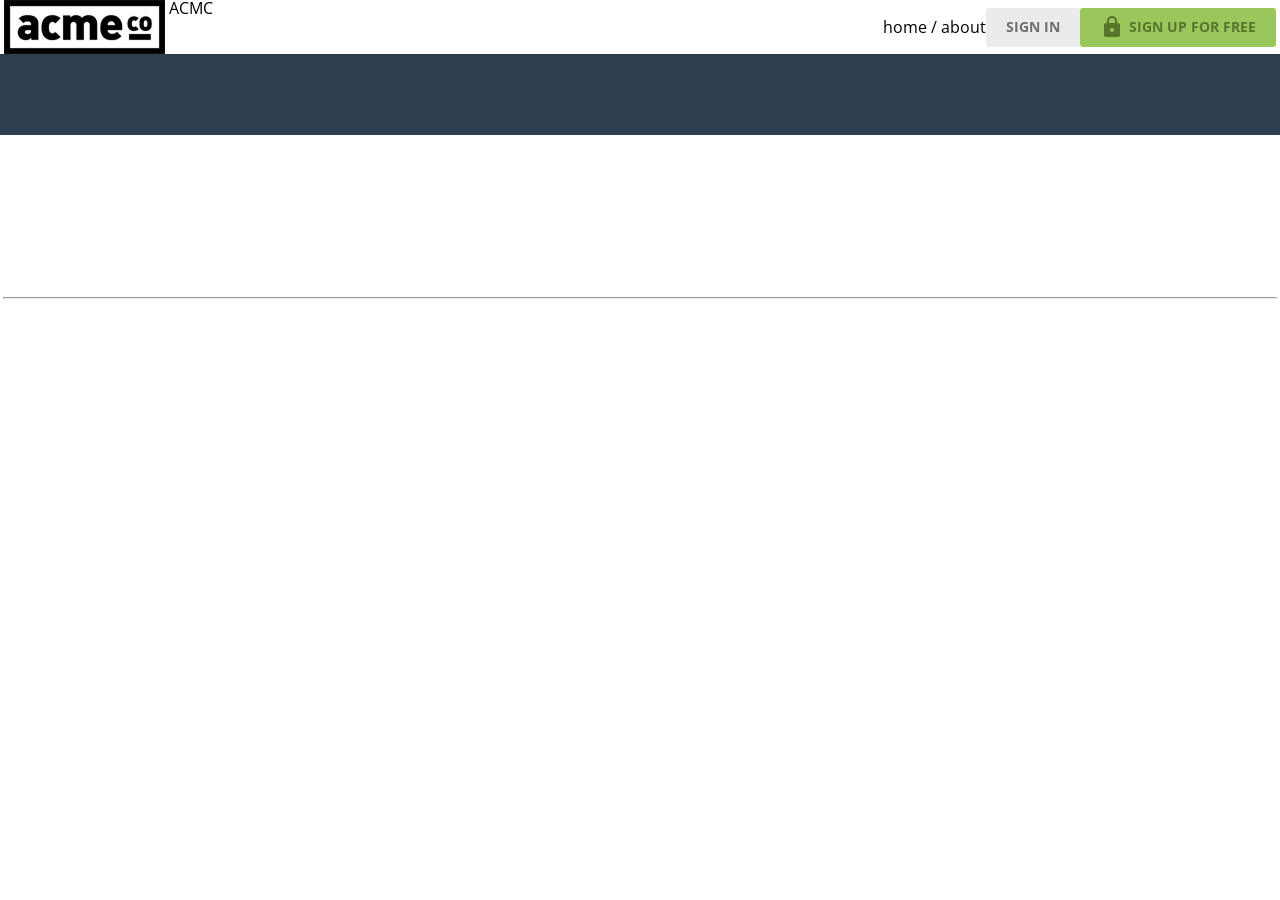
==== index.html @ 16926dd7 "feat: header HTML 구조 추가" ====
<!doctype html>
<html lang="ko">
  <head>
    <meta charset="UTF-8" />
    <meta name="viewport" content="width=device-width, initial-scale=1.0" />
    <title>ACME</title>
    <link rel="preconnect" href="https://fonts.googleapis.com" />
    <link rel="preconnect" href="https://fonts.gstatic.com" crossorigin />
    <link
      href="https://fonts.googleapis.com/css2?family=Open+Sans:ital,wght@0,300..800;1,300..800&display=swap"
      rel="stylesheet"
    />
    <link
      href="https://fonts.googleapis.com/icon?family=Material+Icons"
      rel="stylesheet"
    />
    <link rel="stylesheet" href="css/common.css" />
  </head>
  <body>
    <header>
      <div class="container d-flex justify-content-between align-items-center">
        <h1>
          <a href="index.html">
            <img src="images/Logo.png" alt="acme Logo" />
            <span>ACMC</span>
          </a>
        </h1>
        <nav>
          <ul class="d-flex align-items-center">
            <li>
              <a href="" class="text-nav">home</a>
              /
              <a href="" class="text-nav">about</a>
            </li>
            <li>
              <a href="#" class="btn btn-secondary">sign in</a>
            </li>
            <li>
              <a href="#" class="btn btn-primary">
                <span class="material-icons">lock</span>
                sign up for free
              </a>
            </li>
          </ul>
        </nav>
      </div>
    </header>
    <main>
      <section class="hero inner-top-pd">
        <div class="container"></div>
      </section>
      <section class="Features container inner-pd"></section>
      <hr class="container" />
      <section class="testimonial container inner-pd"></section>
      <section class="cta inner-pd"></section>
    </main>
    <footer class="inner-pd"></footer>
  </body>
</html>
---- css/common.css ----
@import url("normalize.css");
@import url("reset.css");
@import url("flex-utility.css");

:root {
  /* Layout */
  --base-unit: 27px;
  --base-font: 16px;
  /* Color styles */
  --black: rgba(44, 44, 44, 1);
  --light--gray: rgba(168, 168, 168, 1);
  --medium--gray: rgba(110, 110, 110, 1);
  --super--light--gray: rgba(235, 235, 235, 1);
  --primary: rgba(154, 199, 91, 1);
  --secondary: rgba(85, 118, 44, 1);
  --white: rgba(255, 255, 255, 1);
  --hero: rgba(45, 62, 79, 1);
  --hero--title: rgba(58, 153, 216, 1);
  --medium-blue: rgba(67, 156, 207, 1);
  --light-blue: rgba(72, 157, 205, 1);
  --c-t-a: rgba(41, 44, 46, 1);

  /* Text-size styles */
  --heading--x-l: calc(var(--base-font) * 3.4375);
  --body--l: calc(var(--base-font) * 2);
  --heading--s: calc(var(--base-font) * 1.5);
  --body--m: var(--base-font);
  --nav--item: calc(var(--base-font) * 0.875);
  --body--m-plus: calc(var(--base-font) * 1.125);
  --link: var(--base-font);
  --button---secondary: calc(var(--base-font) * 0.875);
  --button---primary: calc(var(--base-font) * 0.875);
}

body {
  font-family: "Open Sans", sans-serif;
  font-size: var(--base-font);
}
/* 폰트의 위계 */
.text-heading-xl {
  font-size: var(--heading--x-l);
  line-height: calc(var(--base-unit) * 3);
}
.text-heading-s {
  font-size: var(--heading--s);
  line-height: var(--base-unit);
}
.text-body-l {
  font-size: var(--body--l);
  line-height: calc(var(--base-unit) * 2);
}
.text-body-m {
  font-size: var(--body--m);
  line-height: var(--base-unit);
}
.text-body-m-plus {
  font-size: var(--body--m-plus);
  line-height: var(--base-unit);
}
/* 링크 버튼 */
.btn {
  display: inline-flex;
  align-items: center;
  gap: 5px;
  padding: 0 20px;
  height: 39px;
  background: var(--super--light--gray);
  border-radius: 3px;
  color: var(--medium--gray);
  font-size: calc(var(--base-font) * 0.875);
  font-weight: bold;
  text-transform: uppercase;
}
.btn-primary {
  background: var(--primary);
  color: var(--secondary);
}
/* 폼 요소 */
.hero {
  background: var(--hero);
}
form {
  width: 350px;
  display: flex;
  flex-direction: column;
  gap: 10px;
}
form .field {
  height: calc(var(--base-unit) * 2);
  background: var(--white);
  border-radius: 3px;
  padding: 0 20px;
  display: flex;
  align-items: center;
  color: var(--light--gray);
}
form .field input {
  font-style: italic;
  color: var(--black);
}
form .field input::placeholder {
  color: var(--super--light--gray);
}
form button {
  height: calc(var(--base-unit) * 2);
  border-radius: 3px;
  display: flex;
  align-items: center;
  justify-content: center;
  color: var(--white);
  font-size: calc(var(--base-font) * 1.125);
  text-transform: uppercase;
  font-weight: bold;
  border: 1px solid var(--white);
}
/* 레이아웃 */
.container {
  width: 1272px;
  margin: 0 auto;
}
.inner-pd {
  padding: calc(var(--base-unit) * 3) 0;
}
.inner-top-pd {
  padding-top: calc(var(--base-unit) * 3);
}
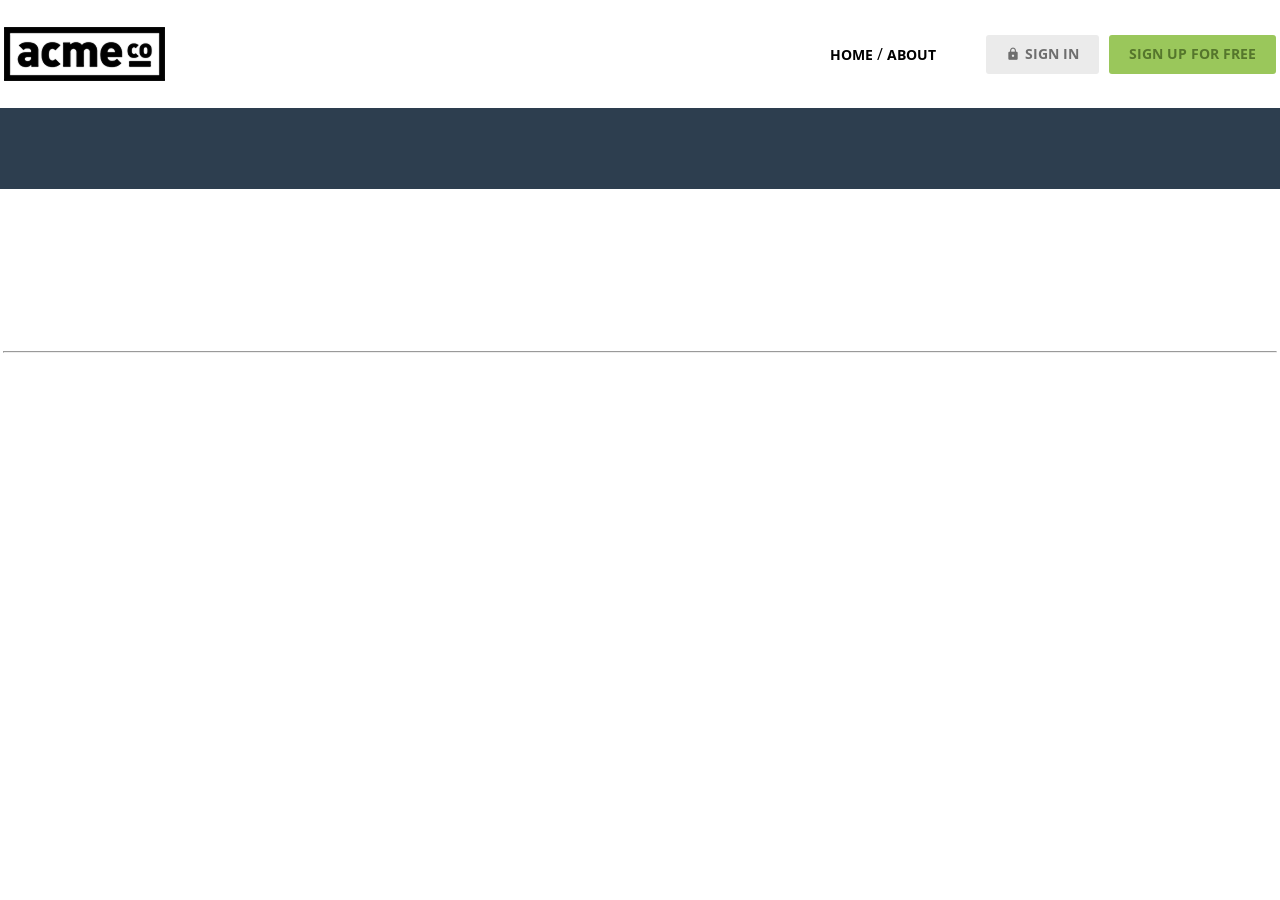
==== commit e4524eec: "style:header - logo IR - 메뉴 배치" ====
--- a/index.html
+++ b/index.html
@@ -19,7 +19,7 @@
   <body>
     <header>
       <div class="container d-flex justify-content-between align-items-center">
-        <h1>
+        <h1 class="logo">
           <a href="index.html">
             <img src="images/Logo.png" alt="acme Logo" />
             <span>ACMC</span>
@@ -33,13 +33,12 @@
               <a href="" class="text-nav">about</a>
             </li>
             <li>
-              <a href="#" class="btn btn-secondary">sign in</a>
+              <a href="#" class="btn btn-secondary">
+                <span class="material-icons">lock</span>sign in
+              </a>
             </li>
             <li>
-              <a href="#" class="btn btn-primary">
-                <span class="material-icons">lock</span>
-                sign up for free
-              </a>
+              <a href="#" class="btn btn-primary"> sign up for free </a>
             </li>
           </ul>
         </nav>
--- a/css/common.css
+++ b/css/common.css
@@ -57,6 +57,11 @@
   font-size: var(--body--m-plus);
   line-height: var(--base-unit);
 }
+.text-nav {
+  font-size: var(--nav--item);
+  font-weight: bold;
+  text-transform: uppercase;
+}
 /* 링크 버튼 */
 .btn {
   display: inline-flex;
@@ -70,6 +75,9 @@
   font-size: calc(var(--base-font) * 0.875);
   font-weight: bold;
   text-transform: uppercase;
+}
+.btn .material-icons {
+  font-size: 14px;
 }
 .btn-primary {
   background: var(--primary);
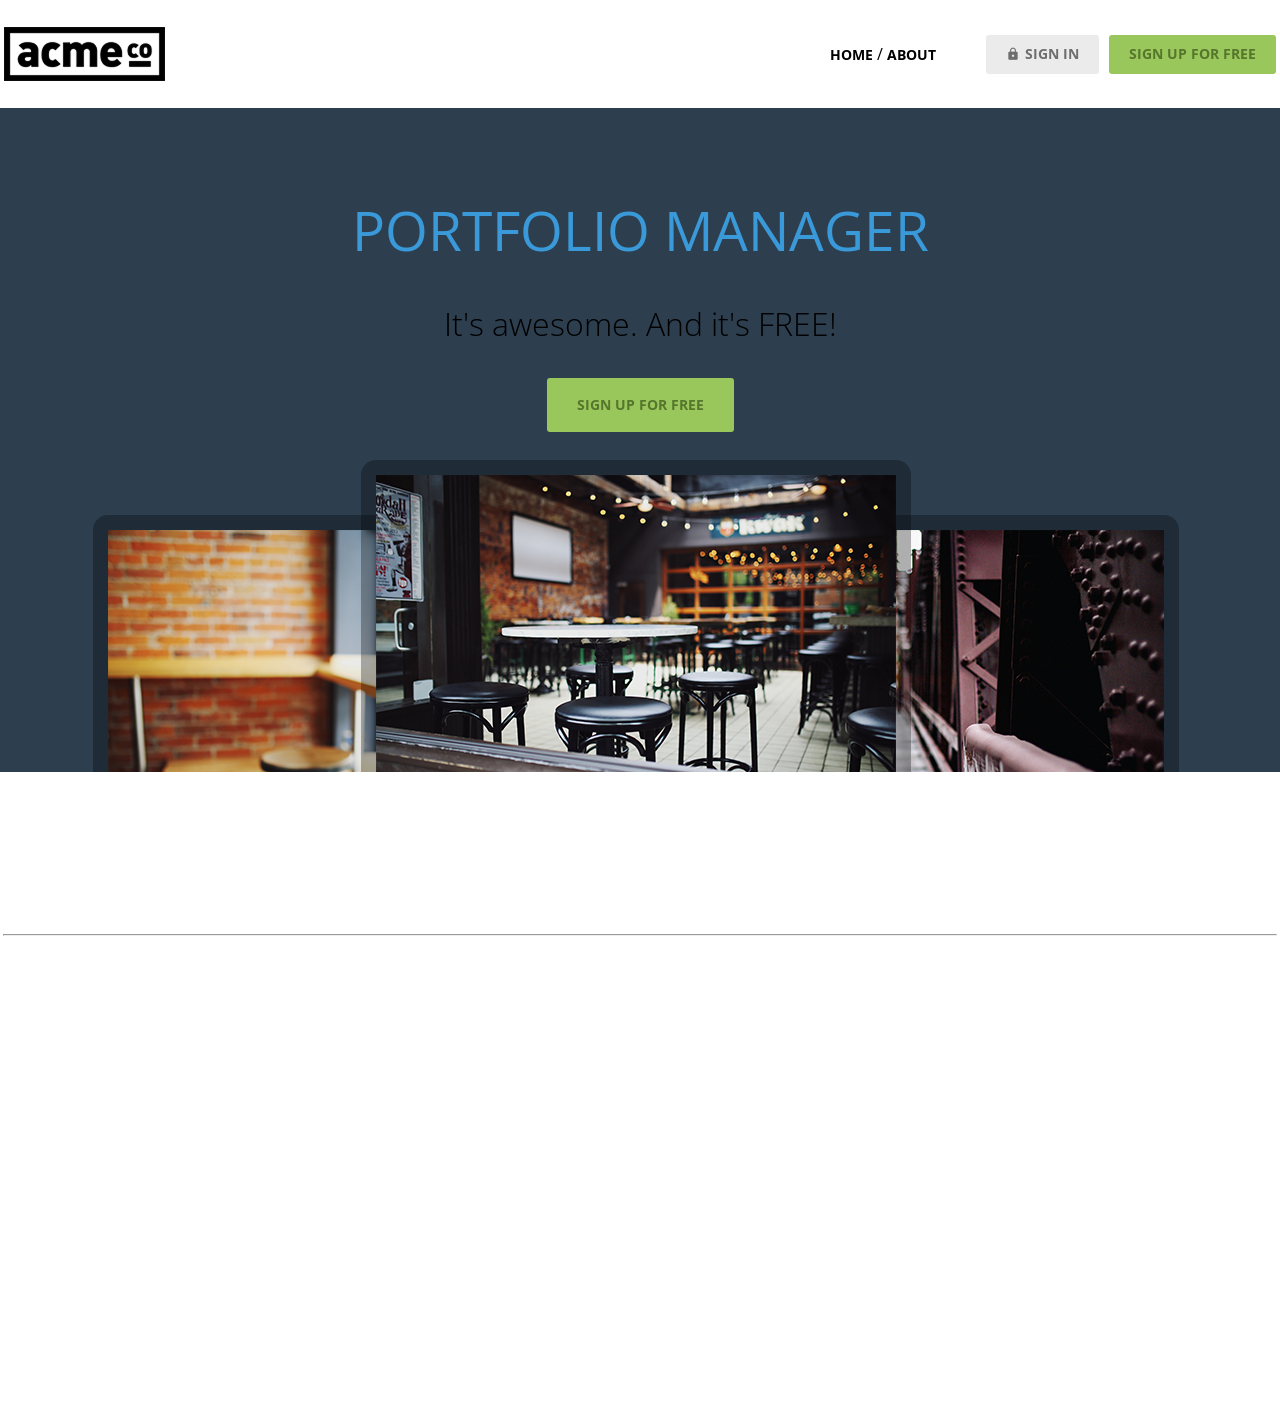
==== commit bdd4714c: "feat: Hero HTML/CSS 추가" ====
--- a/index.html
+++ b/index.html
@@ -46,7 +46,12 @@
     </header>
     <main>
       <section class="hero inner-top-pd">
-        <div class="container"></div>
+        <div class="container d-flex flex-column align-items-center g-1">
+          <h2 class="text-heading-xl">Portfolio Manager</h2>
+          <h3 class="text-body-l">It's awesome. And it's FREE!</h3>
+          <a href="#" class="btn btn-primary big">sign up for free</a>
+          <img src="images/hero_image.png" alt="" />
+        </div>
       </section>
       <section class="Features container inner-pd"></section>
       <hr class="container" />
--- a/css/common.css
+++ b/css/common.css
@@ -40,6 +40,9 @@
 .text-heading-xl {
   font-size: var(--heading--x-l);
   line-height: calc(var(--base-unit) * 3);
+  color: var(--hero--title);
+  text-transform: uppercase;
+  letter-spacing: 2%;
 }
 .text-heading-s {
   font-size: var(--heading--s);
@@ -48,6 +51,7 @@
 .text-body-l {
   font-size: var(--body--l);
   line-height: calc(var(--base-unit) * 2);
+  font-weight: 300;
 }
 .text-body-m {
   font-size: var(--body--m);
@@ -82,6 +86,10 @@
 .btn-primary {
   background: var(--primary);
   color: var(--secondary);
+}
+.btn.big {
+  height: calc(var(--base-unit) * 2);
+  padding: 0 30px;
 }
 /* 폼 요소 */
 .hero {
@@ -132,3 +140,22 @@
 .inner-top-pd {
   padding-top: calc(var(--base-unit) * 3);
 }
+/* header */
+body > header {
+  background: var(--white);
+  padding: var(--base-unit) 0;
+  box-shadow: 0 4px 5px rgba(0, 0, 0, 0.1);
+}
+.logo span {
+  position: absolute;
+  clip-path: inset(50%);
+  width: 1px;
+  height: 1px;
+  overflow: hidden;
+}
+header nav ul {
+  gap: 10px;
+}
+header nav ul li:first-child {
+  margin-right: 40px;
+}
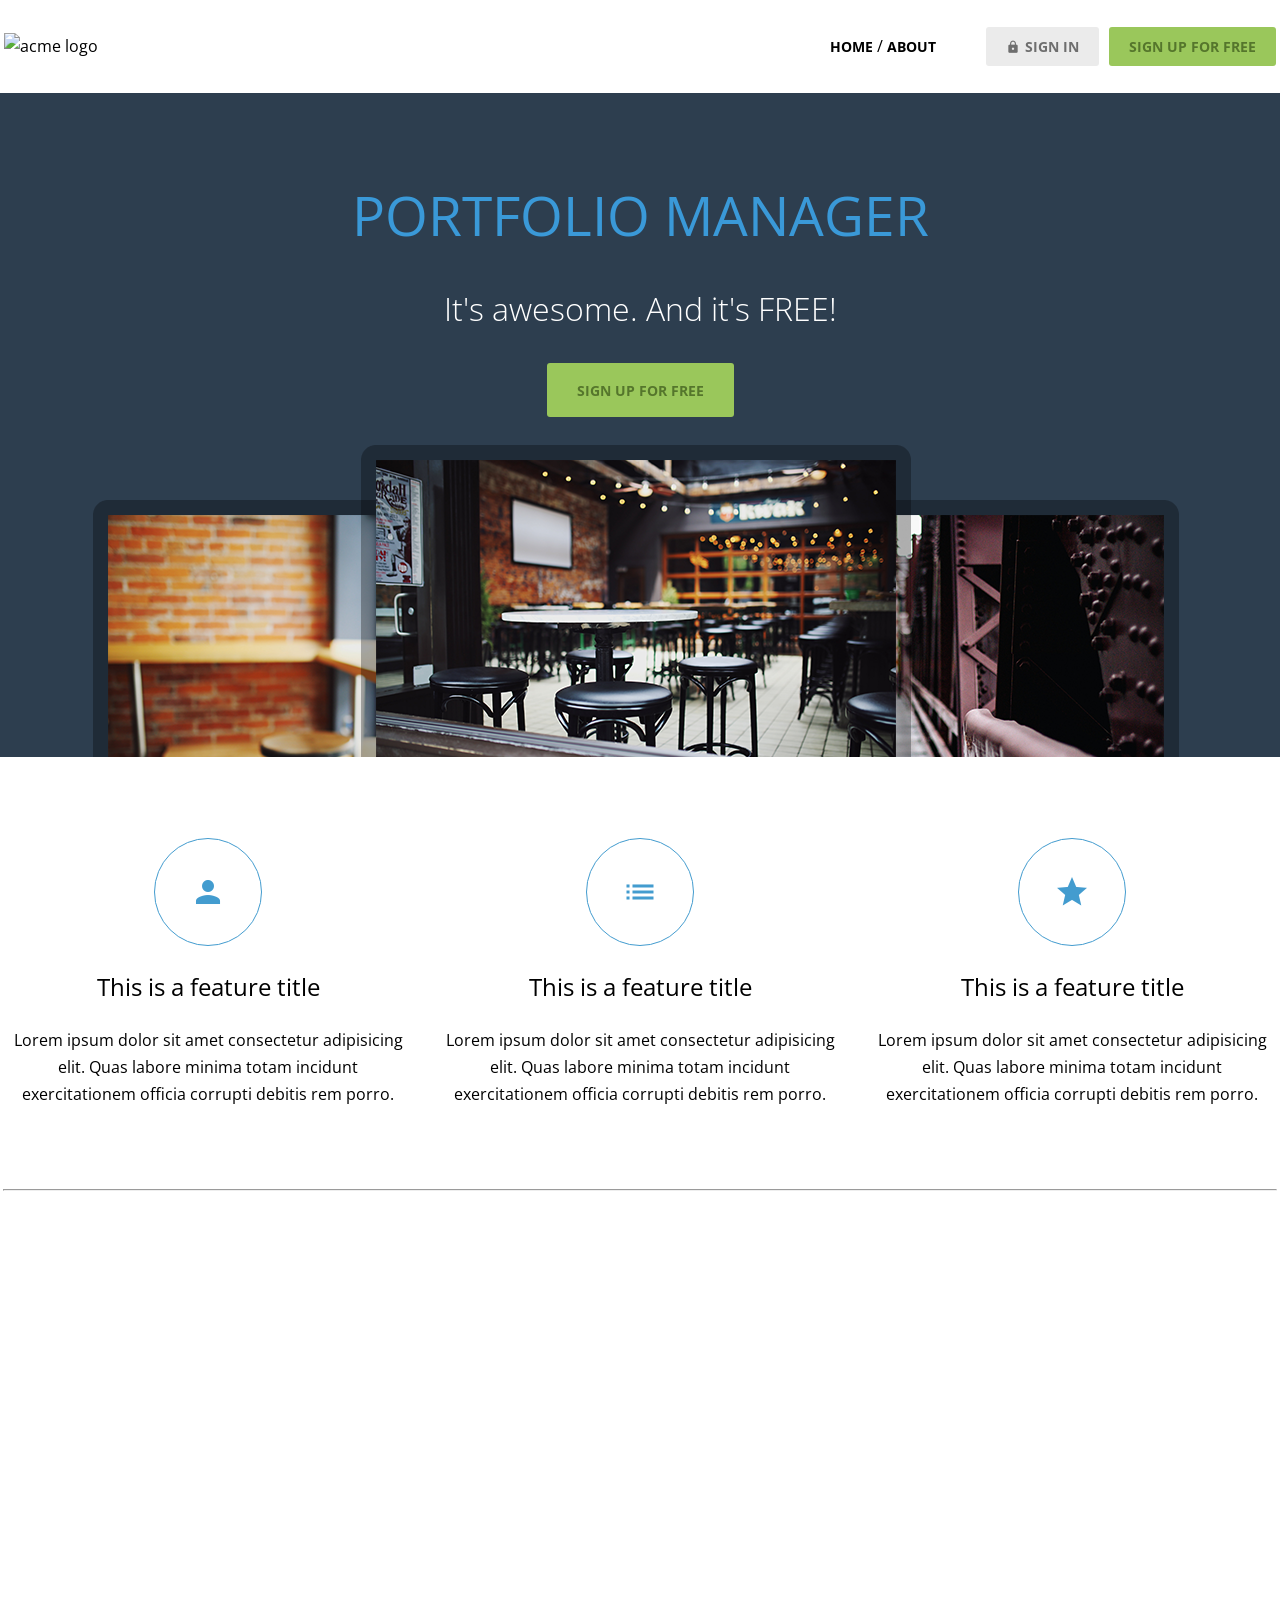
==== commit 2c2de257: "feat: Hero HTML/CSS 추가" ====
--- a/index.html
+++ b/index.html
@@ -1,5 +1,5 @@
 <!doctype html>
-<html lang="ko">
+<html lang="en">
   <head>
     <meta charset="UTF-8" />
     <meta name="viewport" content="width=device-width, initial-scale=1.0" />
@@ -15,14 +15,16 @@
       rel="stylesheet"
     />
     <link rel="stylesheet" href="css/common.css" />
+    <link rel="stylesheet" href="css/index.css" />
   </head>
+
   <body>
     <header>
       <div class="container d-flex justify-content-between align-items-center">
         <h1 class="logo">
           <a href="index.html">
-            <img src="images/Logo.png" alt="acme Logo" />
-            <span>ACMC</span>
+            <img src="images/logo.png" alt="acme logo" />
+            <span class="hidden">ACME</span>
           </a>
         </h1>
         <nav>
@@ -33,12 +35,12 @@
               <a href="" class="text-nav">about</a>
             </li>
             <li>
-              <a href="#" class="btn btn-secondary">
-                <span class="material-icons">lock</span>sign in
-              </a>
+              <a href="#" class="btn btn-secondary"
+                ><span class="material-icons">lock</span>sign in</a
+              >
             </li>
             <li>
-              <a href="#" class="btn btn-primary"> sign up for free </a>
+              <a href="#" class="btn btn-primary">sign up for free</a>
             </li>
           </ul>
         </nav>
@@ -53,7 +55,44 @@
           <img src="images/hero_image.png" alt="" />
         </div>
       </section>
-      <section class="Features container inner-pd"></section>
+      <section class="features container inner-pd">
+        <h2 class="hidden">Features</h2>
+        <ul class="d-flex justify-content-between">
+          <li>
+            <div class="icon">
+              <span class="material-icons">person</span>
+            </div>
+            <h3 class="text-heading-s">This is a feature title</h3>
+            <p>
+              Lorem ipsum dolor sit amet consectetur adipisicing elit. Quas
+              labore minima totam incidunt exercitationem officia corrupti
+              debitis rem porro.
+            </p>
+          </li>
+          <li>
+            <div class="icon">
+              <span class="material-icons">list</span>
+            </div>
+            <h3 class="text-heading-s">This is a feature title</h3>
+            <p>
+              Lorem ipsum dolor sit amet consectetur adipisicing elit. Quas
+              labore minima totam incidunt exercitationem officia corrupti
+              debitis rem porro.
+            </p>
+          </li>
+          <li>
+            <div class="icon">
+              <span class="material-icons">star</span>
+            </div>
+            <h3 class="text-heading-s">This is a feature title</h3>
+            <p>
+              Lorem ipsum dolor sit amet consectetur adipisicing elit. Quas
+              labore minima totam incidunt exercitationem officia corrupti
+              debitis rem porro.
+            </p>
+          </li>
+        </ul>
+      </section>
       <hr class="container" />
       <section class="testimonial container inner-pd"></section>
       <section class="cta inner-pd"></section>
--- a/css/common.css
+++ b/css/common.css
@@ -33,8 +33,12 @@
 }
 
 body {
-  font-family: "Open Sans", sans-serif;
+  /* font-family: "Open Sans", sans-serif;
   font-size: var(--base-font);
+  line-height: var(--base-unit); */
+  font:
+    var(--base-font)/var(--base-unit) "Open Sans",
+    sans-serif;
 }
 /* 폰트의 위계 */
 .text-heading-xl {
@@ -140,18 +144,18 @@
 .inner-top-pd {
   padding-top: calc(var(--base-unit) * 3);
 }
+.hidden {
+  position: absolute;
+  clip-path: inset(50%);
+  width: 1px;
+  height: 1px;
+  overflow: hidden;
+}
 /* header */
 body > header {
   background: var(--white);
   padding: var(--base-unit) 0;
   box-shadow: 0 4px 5px rgba(0, 0, 0, 0.1);
-}
-.logo span {
-  position: absolute;
-  clip-path: inset(50%);
-  width: 1px;
-  height: 1px;
-  overflow: hidden;
 }
 header nav ul {
   gap: 10px;
--- a/css/index.css
+++ b/css/index.css
@@ -0,0 +1,29 @@
+.hero h3 {
+  color: var(--white);
+}
+/* feature */
+.features ul {
+  gap: 24px;
+  text-align: center;
+}
+.features ul li {
+  display: flex;
+  flex-direction: column;
+  gap: var(--base-unit);
+  align-items: center;
+}
+.features .icon {
+  width: calc(var(--base-unit) * 4);
+  height: calc(var(--base-unit) * 4);
+  display: flex;
+  justify-content: center;
+  align-items: center;
+  border: 1px solid var(--medium-blue);
+  border-radius: 50%;
+  box-sizing: border-box;
+  color: var(--medium-blue);
+}
+
+.features .icon span {
+  font-size: 36px;
+}
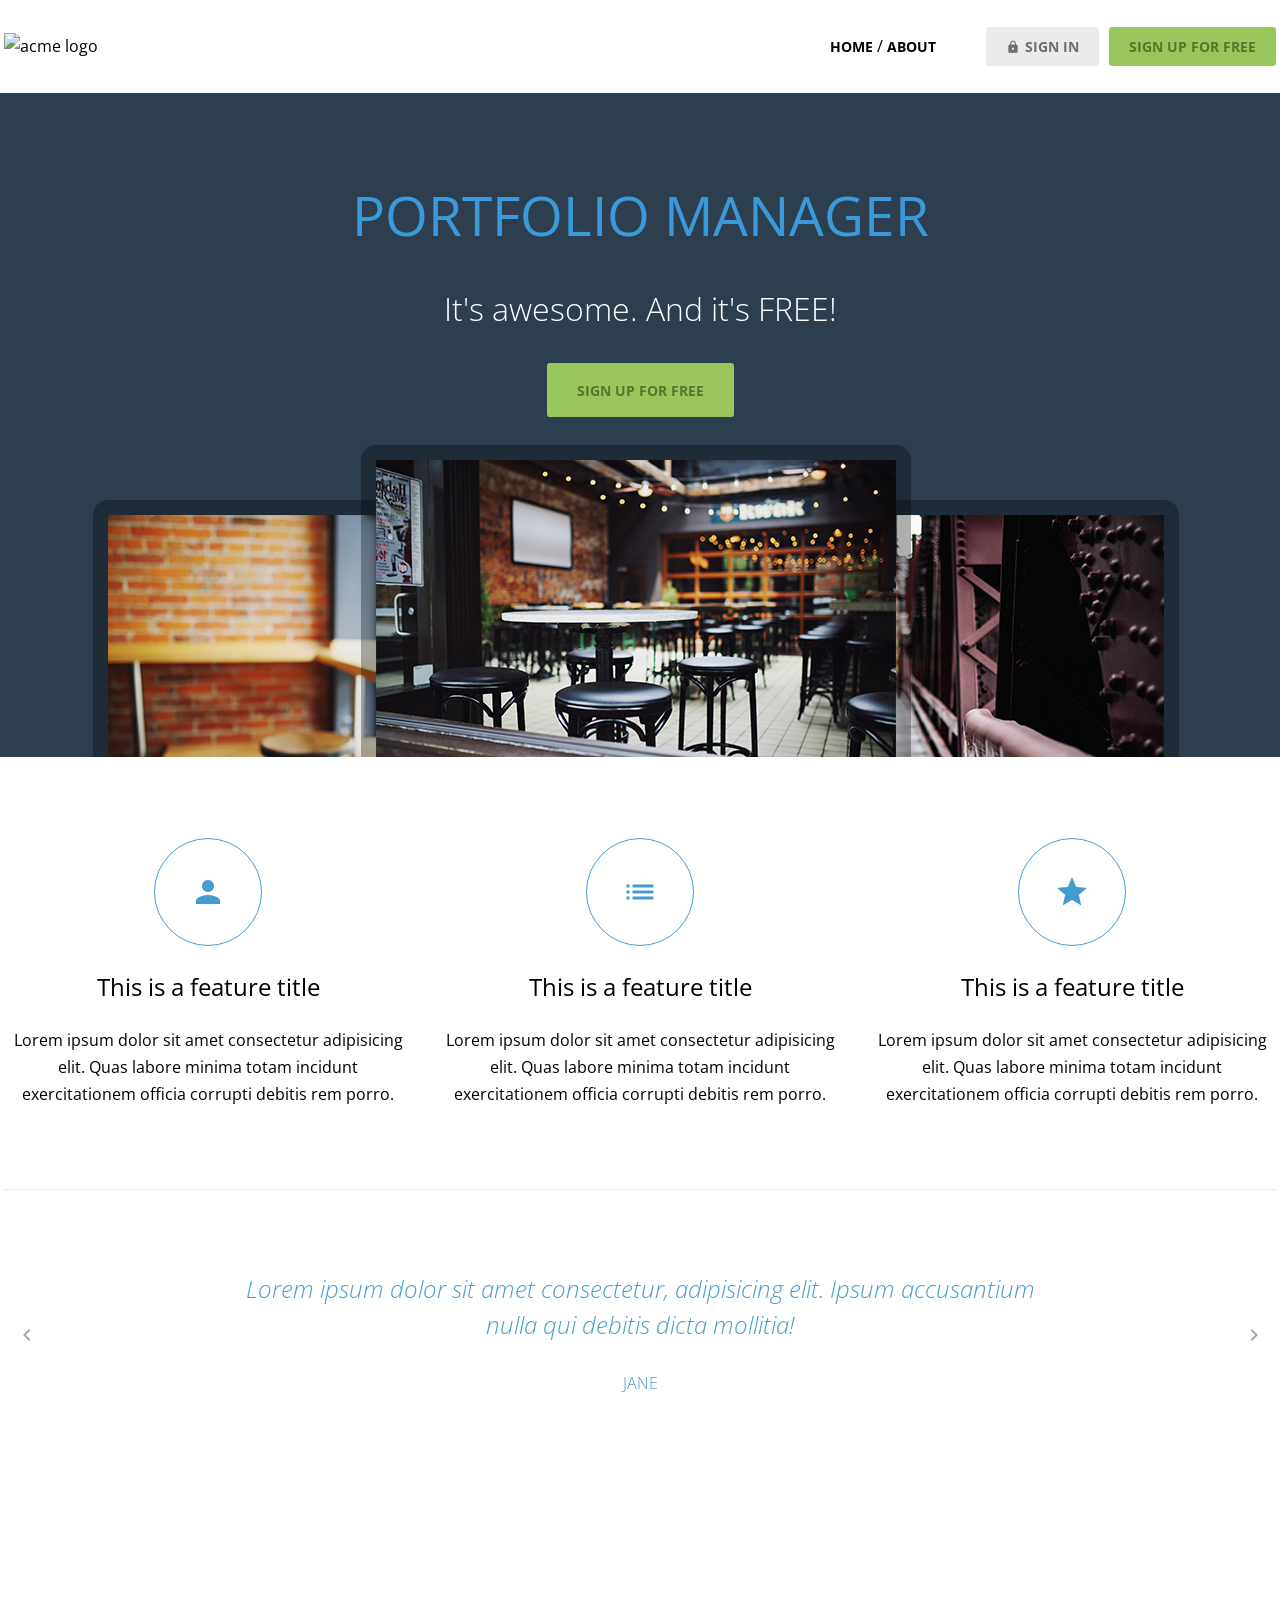
==== commit c212f44a: "feat: testmonial HTML/CSS 추가" ====
--- a/index.html
+++ b/index.html
@@ -10,10 +10,7 @@
       href="https://fonts.googleapis.com/css2?family=Open+Sans:ital,wght@0,300..800;1,300..800&display=swap"
       rel="stylesheet"
     />
-    <link
-      href="https://fonts.googleapis.com/icon?family=Material+Icons"
-      rel="stylesheet"
-    />
+    <link href="https://fonts.googleapis.com/icon?family=Material+Icons" rel="stylesheet" />
     <link rel="stylesheet" href="css/common.css" />
     <link rel="stylesheet" href="css/index.css" />
   </head>
@@ -64,9 +61,8 @@
             </div>
             <h3 class="text-heading-s">This is a feature title</h3>
             <p>
-              Lorem ipsum dolor sit amet consectetur adipisicing elit. Quas
-              labore minima totam incidunt exercitationem officia corrupti
-              debitis rem porro.
+              Lorem ipsum dolor sit amet consectetur adipisicing elit. Quas labore minima totam
+              incidunt exercitationem officia corrupti debitis rem porro.
             </p>
           </li>
           <li>
@@ -75,9 +71,8 @@
             </div>
             <h3 class="text-heading-s">This is a feature title</h3>
             <p>
-              Lorem ipsum dolor sit amet consectetur adipisicing elit. Quas
-              labore minima totam incidunt exercitationem officia corrupti
-              debitis rem porro.
+              Lorem ipsum dolor sit amet consectetur adipisicing elit. Quas labore minima totam
+              incidunt exercitationem officia corrupti debitis rem porro.
             </p>
           </li>
           <li>
@@ -86,15 +81,51 @@
             </div>
             <h3 class="text-heading-s">This is a feature title</h3>
             <p>
-              Lorem ipsum dolor sit amet consectetur adipisicing elit. Quas
-              labore minima totam incidunt exercitationem officia corrupti
-              debitis rem porro.
+              Lorem ipsum dolor sit amet consectetur adipisicing elit. Quas labore minima totam
+              incidunt exercitationem officia corrupti debitis rem porro.
             </p>
           </li>
         </ul>
       </section>
       <hr class="container" />
-      <section class="testimonial container inner-pd"></section>
+      <section class="testimonial slidewrapper container inner-pd">
+        <h2 class="hidden">testimonial</h2>
+        <ul class="slidecontainer">
+          <li>
+            <blockquote>
+              <p>
+                Lorem ipsum dolor sit amet consectetur, adipisicing elit. Ipsum accusantium nulla
+                qui debitis dicta mollitia!
+              </p>
+            </blockquote>
+            <small>john doe</small>
+          </li>
+          <li>
+            <blockquote>
+              <p>
+                Lorem ipsum dolor sit amet consectetur, adipisicing elit. Ipsum accusantium nulla
+                qui debitis dicta mollitia!
+              </p>
+            </blockquote>
+            <small>jane</small>
+          </li>
+          <li>
+            <blockquote>
+              <p>
+                Lorem ipsum dolor sit amet consectetur, adipisicing elit. Ipsum accusantium nulla
+                qui debitis dicta mollitia!
+              </p>
+            </blockquote>
+            <small>tomas</small>
+          </li>
+        </ul>
+        <button type="button" class="button prev">
+          <span class="material-icons">chevron_left</span>
+        </button>
+        <button type="button" class="button next">
+          <span class="material-icons">chevron_right</span>
+        </button>
+      </section>
       <section class="cta inner-pd"></section>
     </main>
     <footer class="inner-pd"></footer>
--- a/css/common.css
+++ b/css/common.css
@@ -40,6 +40,11 @@
     var(--base-font)/var(--base-unit) "Open Sans",
     sans-serif;
 }
+hr {
+  border: none;
+  height: 1px;
+  background: var(--super--light--gray);
+}
 /* 폰트의 위계 */
 .text-heading-xl {
   font-size: var(--heading--x-l);
@@ -163,3 +168,39 @@
 header nav ul li:first-child {
   margin-right: 40px;
 }
+/* slide */
+.slidewrapper {
+  position: relative;
+  overflow: hidden;
+}
+.slidecontainer {
+  width: 300%; /* 추후 js를 이용해 부모 너비 파악, 슬라이드 개수 파악, 너비 계산 지정 예정 */
+  display: flex;
+  transition: 0.3s ease-out;
+  transform: translateX(-1272px);
+}
+.slidecontainer li {
+  width: 100%;
+  display: flex;
+  flex-direction: column;
+  align-items: center;
+  gap: var(--base-unit);
+}
+.slidewrapper button {
+  width: 45px;
+  height: 45px;
+  display: flex;
+  justify-content: center;
+  align-items: center;
+  color: var(--light--gray);
+  cursor: pointer;
+  position: absolute;
+  top: 50%;
+  transform: translateY(-50%);
+}
+.slidewrapper .prev {
+  left: 0;
+}
+.slidewrapper .next {
+  right: 0;
+}
--- a/css/index.css
+++ b/css/index.css
@@ -27,3 +27,18 @@
 .features .icon span {
   font-size: 36px;
 }
+.testimonial li {
+  font-weight: 300;
+  color: var(--light-blue);
+  text-align: center;
+}
+.testimonial blockquote {
+  width: 840px;
+  font-style: italic;
+  font-size: 24px;
+  line-height: 36px;
+}
+.testimonial small {
+  font-weight: 300;
+  text-transform: uppercase;
+}
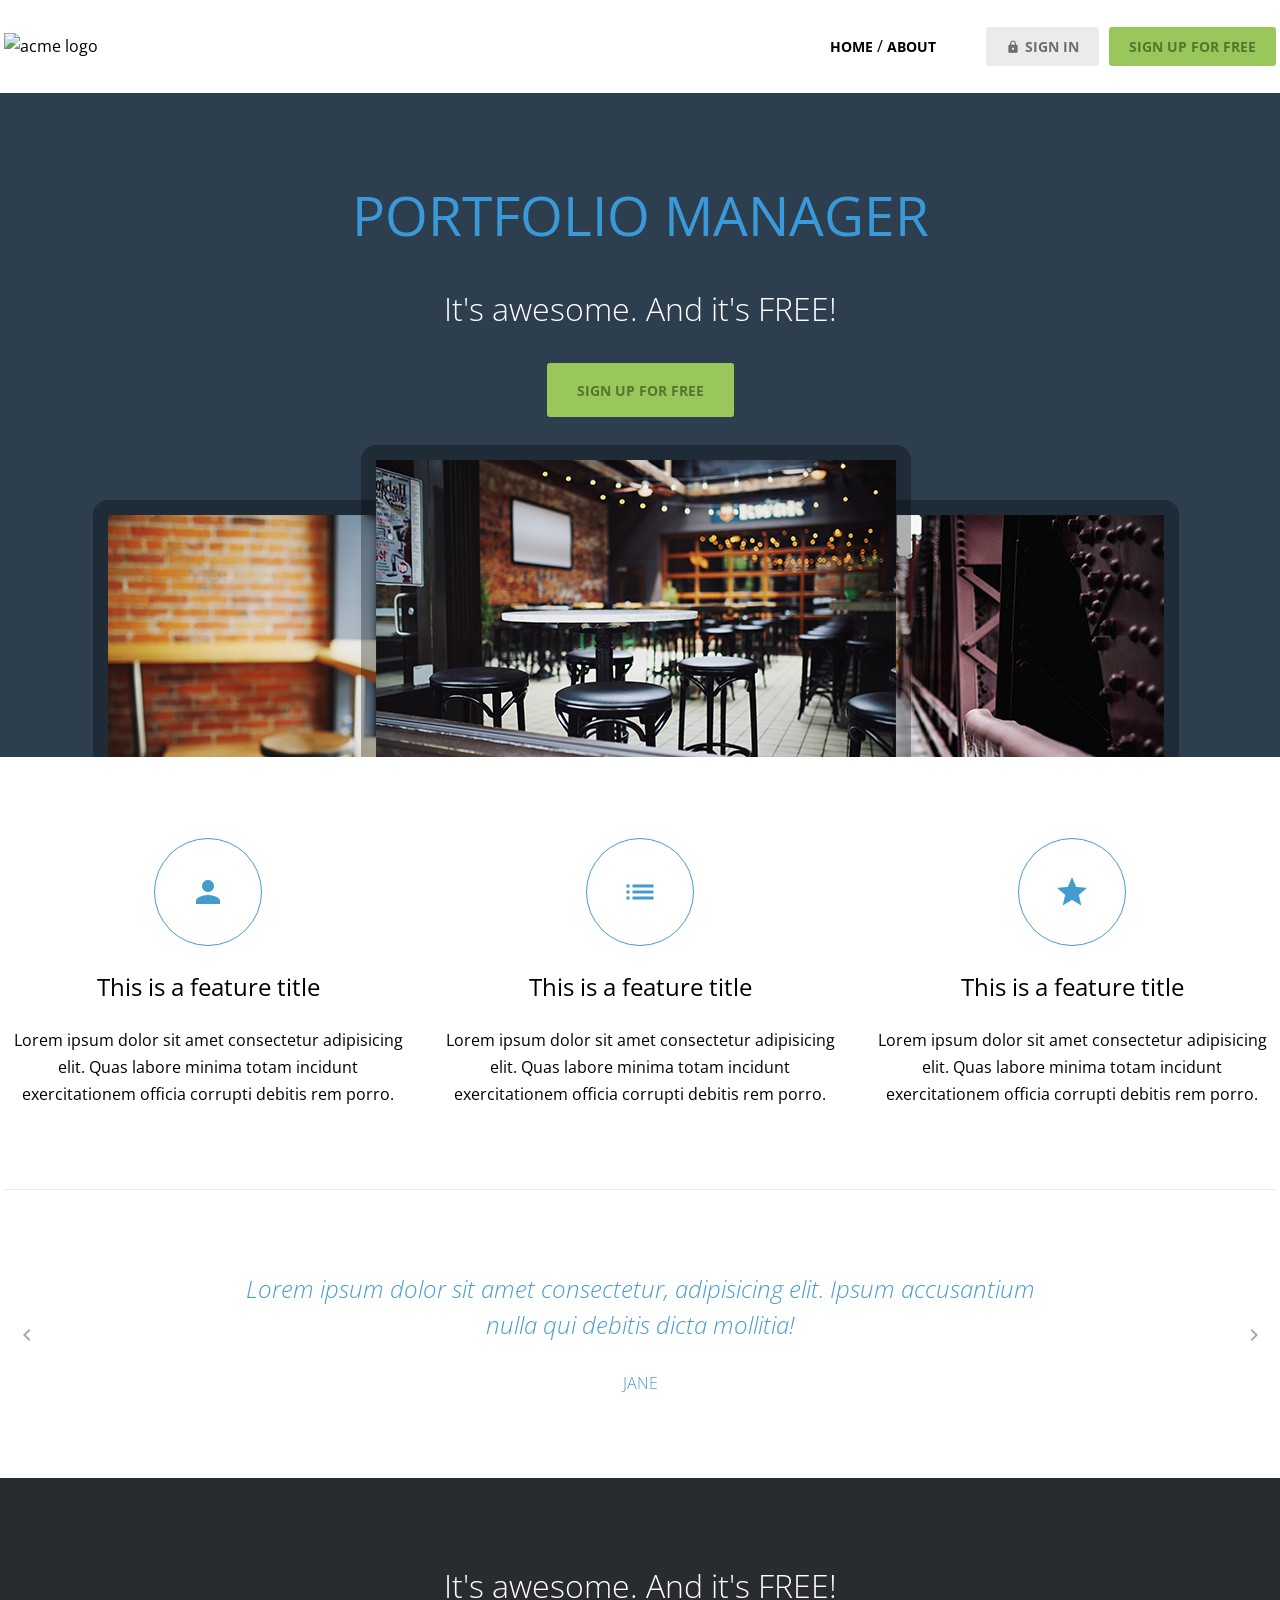
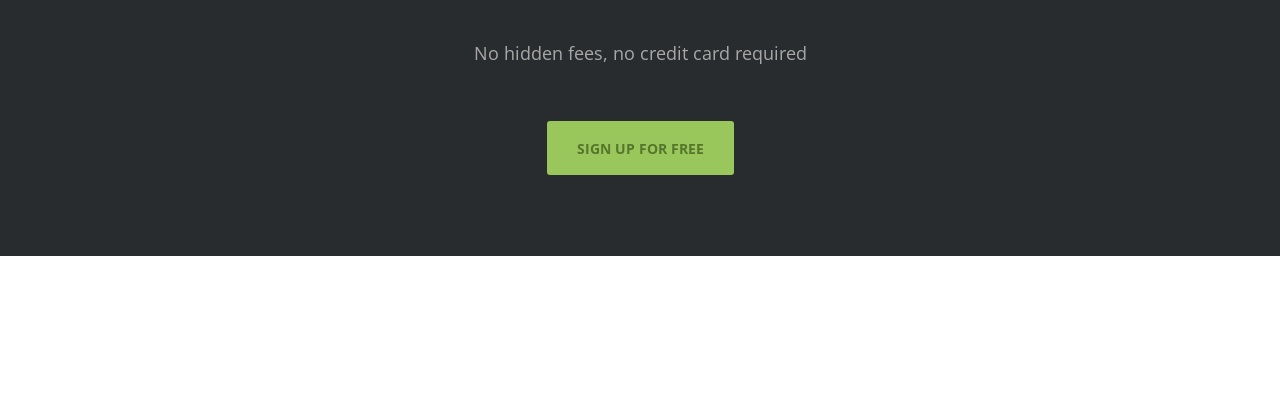
==== commit 54092ab4: "feat: CTA html/css add" ====
--- a/index.html
+++ b/index.html
@@ -126,7 +126,13 @@
           <span class="material-icons">chevron_right</span>
         </button>
       </section>
-      <section class="cta inner-pd"></section>
+      <section class="cta inner-pd d-flex flex-column align-items-center g-2">
+        <div class="content d-flex flex-column g-1">
+          <h3 class="text-body-l">It's awesome. And it's FREE!</h3>
+          <p class="text-body-m-plus">No hidden fees, no credit card required</p>
+        </div>
+        <a href="#" class="btn btn-primary big">sign up for free</a>
+      </section>
     </main>
     <footer class="inner-pd"></footer>
   </body>
--- a/css/common.css
+++ b/css/common.css
@@ -61,6 +61,7 @@
   font-size: var(--body--l);
   line-height: calc(var(--base-unit) * 2);
   font-weight: 300;
+  text-align: center;
 }
 .text-body-m {
   font-size: var(--body--m);
@@ -69,6 +70,8 @@
 .text-body-m-plus {
   font-size: var(--body--m-plus);
   line-height: var(--base-unit);
+  text-align: center;
+  color: var(--light--gray);
 }
 .text-nav {
   font-size: var(--nav--item);
@@ -204,3 +207,11 @@
 .slidewrapper .next {
   right: 0;
 }
+
+/* CTA */
+.cta {
+  background: var(--c-t-a);
+}
+.cta h3 {
+  color: var(--white);
+}
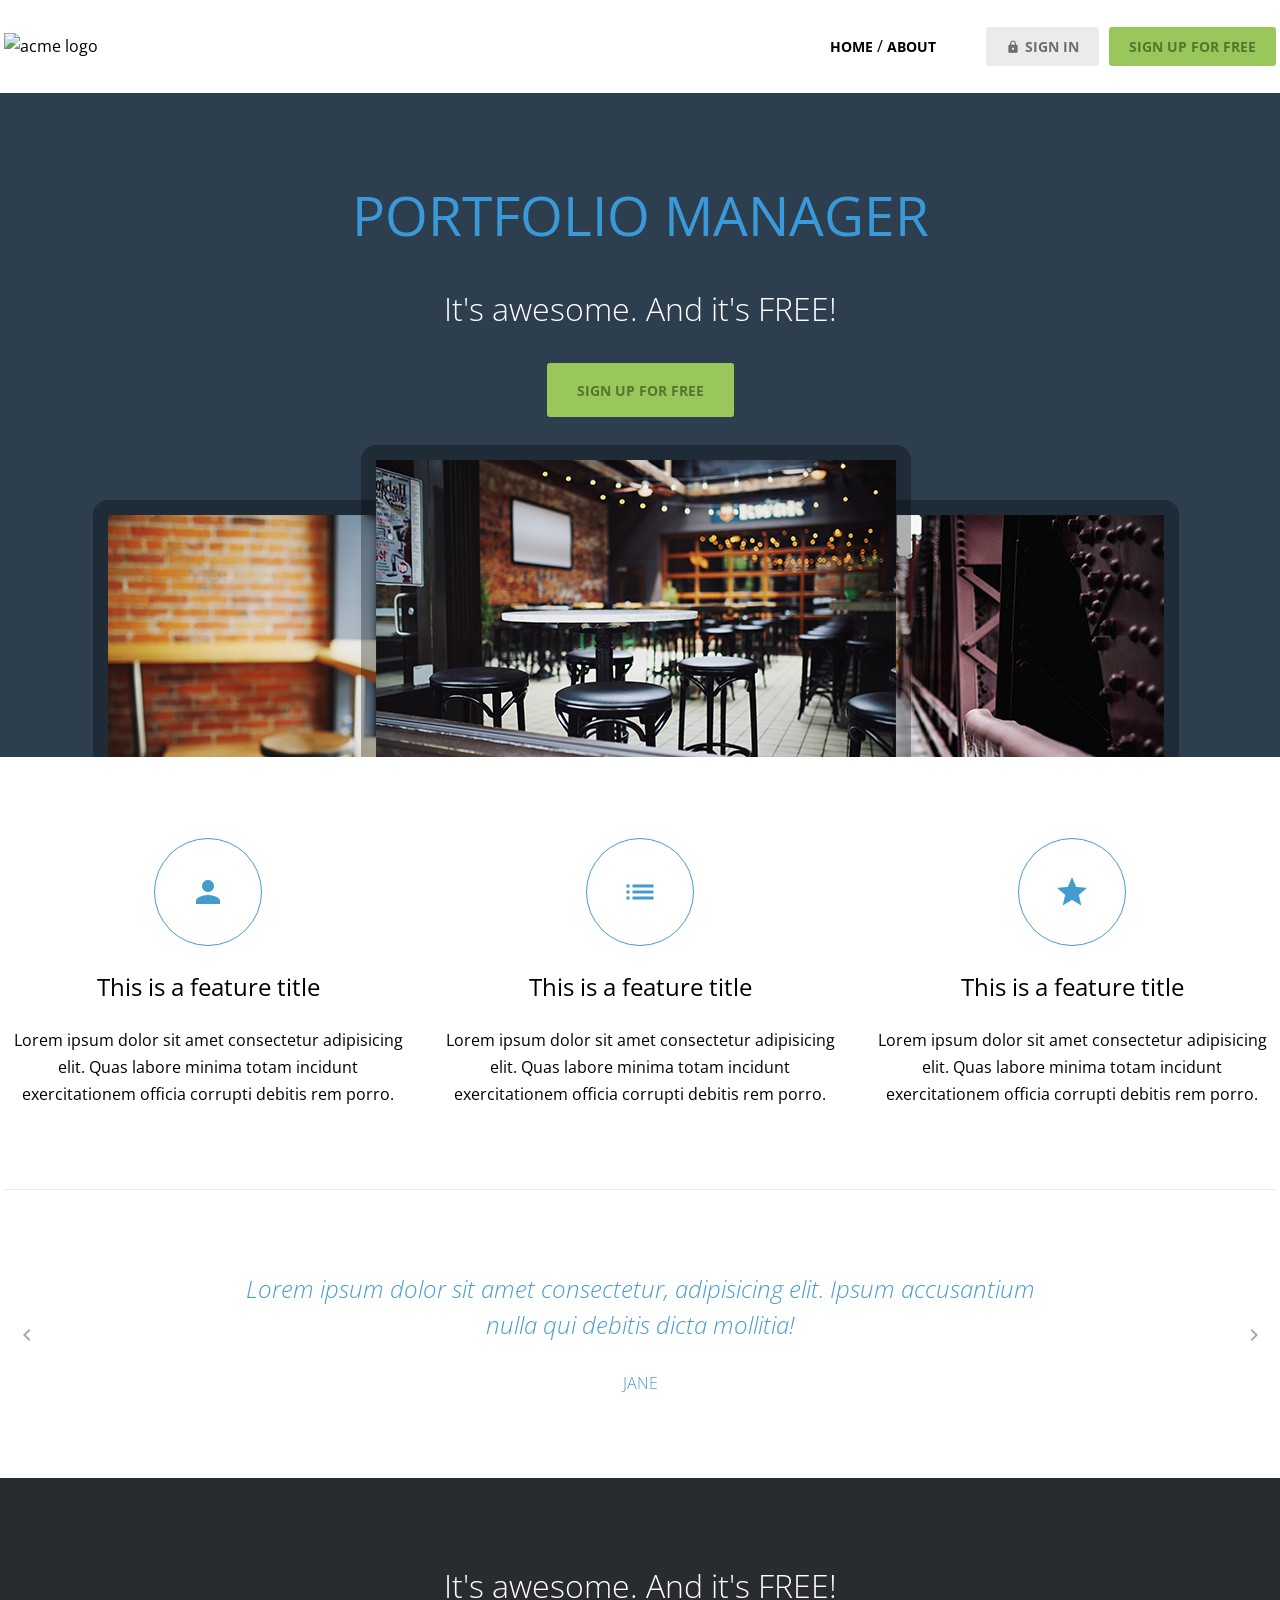
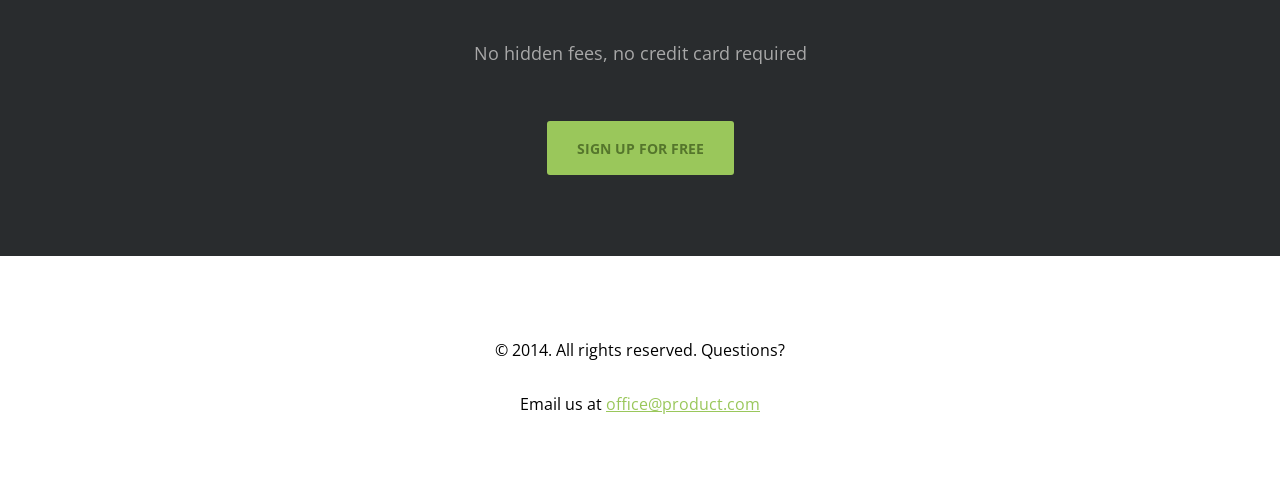
==== commit cce20d59: "feat : footer HTML/CSS add" ====
--- a/index.html
+++ b/index.html
@@ -134,6 +134,9 @@
         <a href="#" class="btn btn-primary big">sign up for free</a>
       </section>
     </main>
-    <footer class="inner-pd"></footer>
+    <footer class="inner-pd d-flex flex-column align-items-center g-1">
+      <p>&copy; 2014. All rights reserved. Questions?</p>
+      <p>Email us at <a href="#" class="text-link">office@product.com</a></p>
+    </footer>
   </body>
 </html>
--- a/css/common.css
+++ b/css/common.css
@@ -159,6 +159,10 @@
   height: 1px;
   overflow: hidden;
 }
+.text-link {
+  text-decoration: underline;
+  color: var(--primary);
+}
 /* header */
 body > header {
   background: var(--white);
